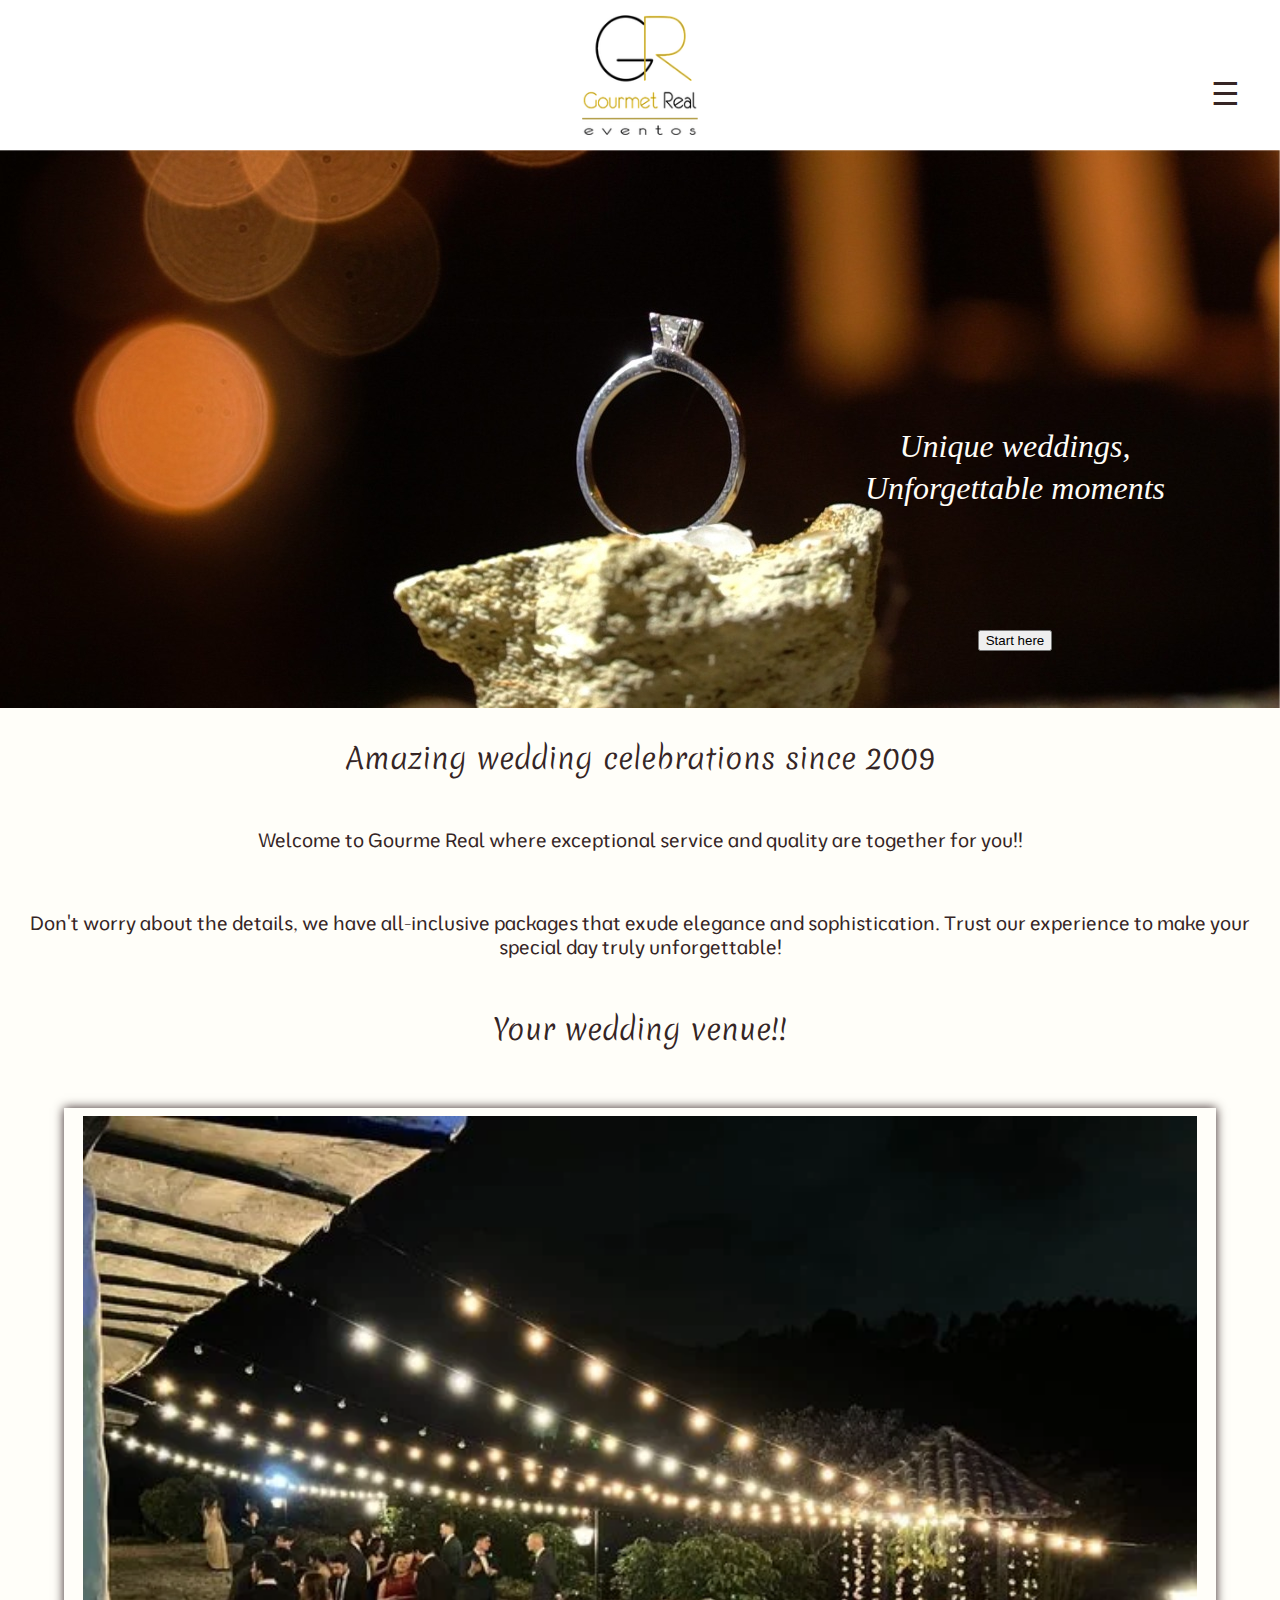
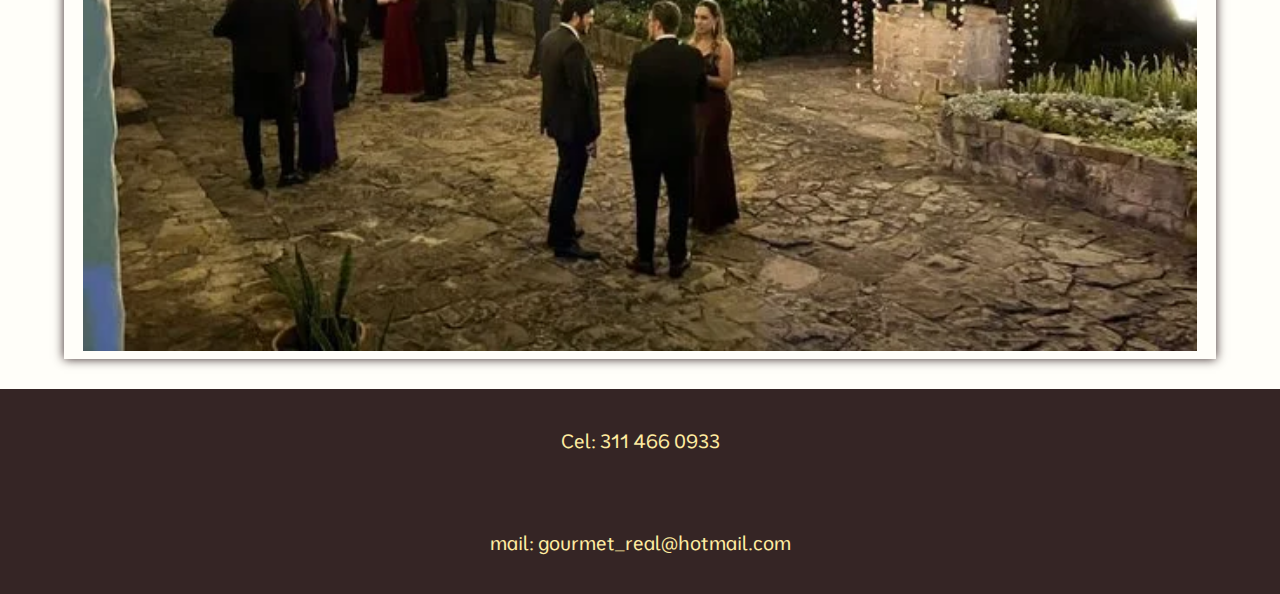
==== index.html @ cccefc95 "update" ====
<!DOCTYPE html>
<html lang="en">

<head>
    <meta charset="UTF-8">
    <meta name="viewport" content="width=device-width, initial-scale=1.0">
    <title>"WDD 131 - Project - Alexandra Suarez".</title>
    <meta name="author" content="Alexandra Suárez">
    <meta name="description"
        content="Final project applying all concepts learned in this course ">
    <link rel="preconnect" href="https://fonts.googleapis.com">
    <link rel="preconnect" href="https://fonts.gstatic.com" crossorigin>
    <link href="https://fonts.googleapis.com/css2?family=Merienda:wght@300..900&family=Moderustic:wght@300..800&family=Satisfy&display=swap" rel="stylesheet">
    <link rel="stylesheet" href="style/home.css">
    <link rel="stylesheet" href="style/home-large.css">
    <script src="script.js/home.js" defer></script>

</head>
<body>
    <header>
        <div class="container"></div>
        <img class="logo" src="images/logo3.png">
        <a id="menu" href="#"></a>
        <nav>
            <a href="#" id ="home">Home</a>
            <a href="#" id ="more"> More States</a>
            <a href="#" id ="gallery">Gallery</a>
        </nav>
    </header>
    <main>
        <section id="welcome">
            <section id="hero">
                <img src="images/CompromisoAnillo.webp" alt="ring" loading="lazy">
                <h1>Unique weddings,<br> Unforgettable moments</h1>
                <button>Start here</button>
            </section>
            <section>
                <h3>Amazing wedding celebrations since 2009</h3>
                <p>Welcome to Gourme Real where exceptional service and quality are together for you!!</p>
                <p>Don't worry about the details, we have all-inclusive packages that exude elegance and sophistication.
                    Trust our experience to make your special day truly unforgettable!</p>
                <h3> Your wedding venue!!</h3>
            </section>
        </section>    
        <section class="gallery">
               
        </section>
        <div id="firstimagen">
            <img src="images/pozoclaronight.webp">
         </div>

    </main>
    <footer>
        <p class="footertext">Cel: 311 466 0933</p>
        <p class="footertext">mail: gourmet_real@hotmail.com</p>
    </footer>


</body>

</html>
---- style/home.css ----
* {
    box-sizing: border-box;
}

body {
    margin: 0;
    background-color: #fffef9;
    color: #352525;
}

h1 {
    font-family: "caligraphy";
    font-style: oblique;
    font-size: 1.5em;
    font-weight: 200;
    color: #fffdf7;
}

h3 {
    font-family: "merienda";
    font-size: 1.8em;
    font-weight: 100;
    text-align: center;
}

p {
    font-family: "moderustic";
    font-size: 1.2em;
    text-align: center;
    padding: 20px 30px;


}

figcaption {
    font-family: "merienda";
}

header {

    background-color: #ffffff;
    display: flex;
    padding: 15px 20px;
    align-items: center;
    justify-content: space-between;
    color: #352525;
}

.logo {
    margin: auto;
    height: 120px;
}

#menu {
    text-decoration: none;
    position: relative;
    display: block;

}

nav a {
    font-family: "merienda";
    color: #352525;
    font-size: 1.1em;
    text-decoration: none;
    padding: 40px;
}

nav {
    display: none;
    text-decoration: none;
    position: absolute;
    top: 90px;
    right: 20px;
    background-color: #ffeca1;
    list-style-type: none;
    padding: 25px;



}

nav a:hover {
    background-color: #ffe88d;
    border-radius: 4px;
    padding: 7px;
}

#menu::before {
    content: "☰";
    font-size: 2em;
    color: #352525;
    position: absolute;
    z-index: 1;
    right: 20px;
}

.show {
    display: flex;
    flex-direction: column;
}

#menu.show::before {
    content: "X";
    font-family: "arial";
    position: absolute;

}


#hero {
    display: flex;
    flex-direction: column;
    align-items: center;
    justify-content: center;
    text-align: center;
    height: 90%;


}

#hero h1 {
    position: absolute;
    top: 28%;
    line-height: 1.3;

}

#hero button {
    position: absolute;
    top: 105%;

}

#firstimagen {
    display: block;
    margin: 30px auto;
    height: auto;
    width: 90%;
    padding: 8px;
    box-shadow: 0 0px 10px #352525;

}
#firstimagen img{
    display: block;
    margin: auto;
    width: 98%;
}


.gallery {
    display: grid;
    grid-template-columns: 1fr;
    gap: 2rem;
    margin-bottom: 10px;



}



.gallery img {
    display: grid;
    grid-template-columns: 1fr;
    width: 100%;
    padding: 8px;
    box-shadow: 0 0px 10px #352525;


}

.gallery figcaption {
    font-size: 0.8rem;
}

footer {
    display: flex;
    flex-direction: column;
    align-items: center;
    justify-content: center;
    background-color: #352525;
    font-size: 1rem;
    color: #ffeca1;
    text-align: center;




}
---- style/home-large.css ----
@media only screen and (min-width: 600px) {

    #hero h1 {

        margin-left: 750px;
        top: 45%;
        font-size: 2rem;


    }

    #hero button {
        top: 70%;
        margin-left: 750px;

    }
    

    
    
    
    .gallery {
        grid-template-columns: repeat(auto-fill, minmax(400px, 1fr));

    }
}
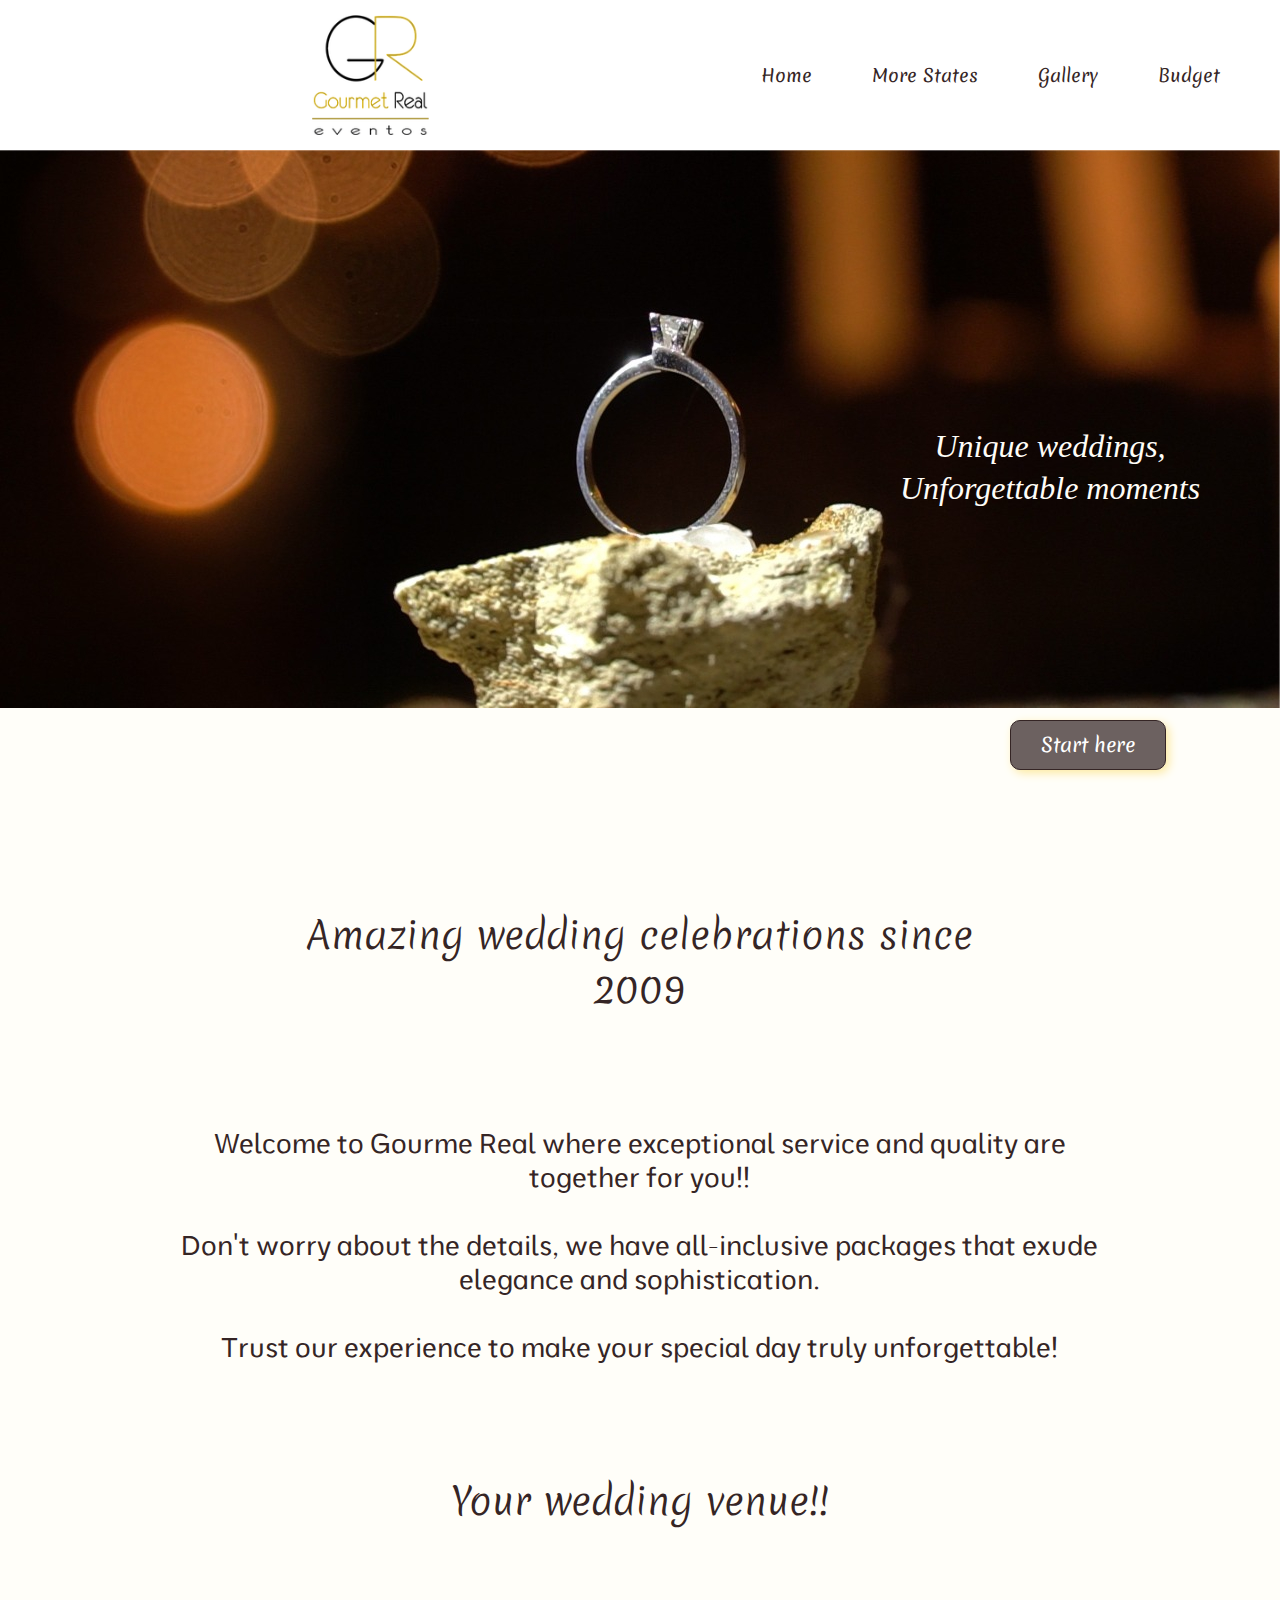
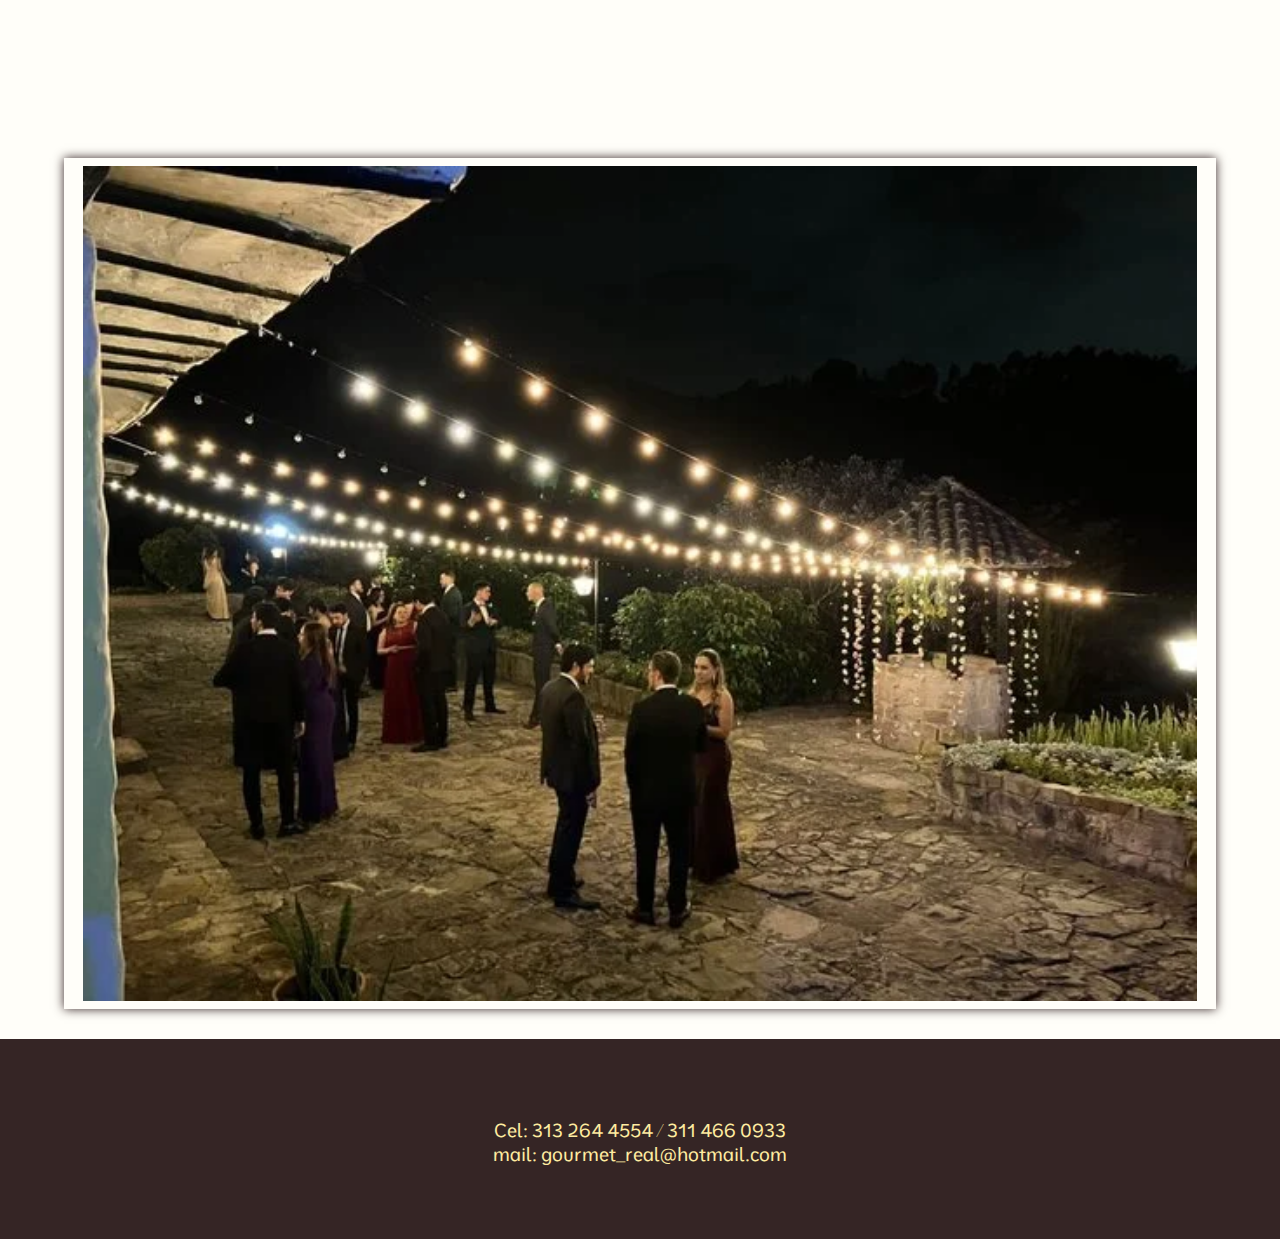
==== commit a5794897: "update2" ====
--- a/index.html
+++ b/index.html
@@ -6,25 +6,28 @@
     <meta name="viewport" content="width=device-width, initial-scale=1.0">
     <title>"WDD 131 - Project - Alexandra Suarez".</title>
     <meta name="author" content="Alexandra Suárez">
-    <meta name="description"
-        content="Final project applying all concepts learned in this course ">
+    <meta name="description" content="Final project applying all concepts learned in this course ">
     <link rel="preconnect" href="https://fonts.googleapis.com">
     <link rel="preconnect" href="https://fonts.gstatic.com" crossorigin>
-    <link href="https://fonts.googleapis.com/css2?family=Merienda:wght@300..900&family=Moderustic:wght@300..800&family=Satisfy&display=swap" rel="stylesheet">
+    <link
+        href="https://fonts.googleapis.com/css2?family=Merienda:wght@300..900&family=Moderustic:wght@300..800&family=Satisfy&display=swap"
+        rel="stylesheet">
     <link rel="stylesheet" href="style/home.css">
     <link rel="stylesheet" href="style/home-large.css">
     <script src="script.js/home.js" defer></script>
 
 </head>
+
 <body>
     <header>
         <div class="container"></div>
         <img class="logo" src="images/logo3.png">
         <a id="menu" href="#"></a>
         <nav>
-            <a href="#" id ="home">Home</a>
-            <a href="#" id ="more"> More States</a>
-            <a href="#" id ="gallery">Gallery</a>
+            <a href="#" id="home">Home</a>
+            <a href="#" id="more"> More States</a>
+            <a href="#" id="gallery">Gallery</a>
+            <a href="form.html" id="Budget">Budget</a>
         </nav>
     </header>
     <main>
@@ -32,27 +35,29 @@
             <section id="hero">
                 <img src="images/CompromisoAnillo.webp" alt="ring" loading="lazy">
                 <h1>Unique weddings,<br> Unforgettable moments</h1>
-                <button>Start here</button>
+                <form action="form.html">
+                    <button>Start here</button>
+                </form>
             </section>
-            <section>
+            <section class="text">
                 <h3>Amazing wedding celebrations since 2009</h3>
-                <p>Welcome to Gourme Real where exceptional service and quality are together for you!!</p>
-                <p>Don't worry about the details, we have all-inclusive packages that exude elegance and sophistication.
+                <p class="text">Welcome to Gourme Real where exceptional service and quality are together for you!!<br><br>Don't worry about the details, we have all-inclusive packages that exude elegance and sophistication.<br><br>
                     Trust our experience to make your special day truly unforgettable!</p>
+                
                 <h3> Your wedding venue!!</h3>
             </section>
-        </section>    
+        </section>
         <section class="gallery">
-               
+
         </section>
         <div id="firstimagen">
-            <img src="images/pozoclaronight.webp">
-         </div>
+            <img src="images/pozoclaronight.webp" loading="lazy">
+        </div>
 
     </main>
     <footer>
-        <p class="footertext">Cel: 311 466 0933</p>
-        <p class="footertext">mail: gourmet_real@hotmail.com</p>
+        <p id="footertext">Cel: 313 264 4554 / 311 466 0933<br>mail: gourmet_real@hotmail.com</p>
+        
     </footer>
 
 
--- a/style/home.css
+++ b/style/home.css
@@ -14,6 +14,7 @@
     font-size: 1.5em;
     font-weight: 200;
     color: #fffdf7;
+
 }
 
 h3 {
@@ -24,10 +25,22 @@
 }
 
 p {
+
+    text-align: center;
     font-family: "moderustic";
-    font-size: 1.2em;
+    font-size: 1.3em;
+    color: #352525;
+
+}
+
+.text {
+    font-family: "moderustic";
+    font-size: 1.1em;
     text-align: center;
     padding: 20px 30px;
+    color: #352525;
+
+
 
 
 }
@@ -63,27 +76,26 @@
     color: #352525;
     font-size: 1.1em;
     text-decoration: none;
-    padding: 40px;
+    padding: 30px;
+    margin: 0px;
+
 }
 
 nav {
     display: none;
     text-decoration: none;
     position: absolute;
-    top: 90px;
+    top: 75px;
     right: 20px;
     background-color: #ffeca1;
     list-style-type: none;
-    padding: 25px;
-
-
-
+    padding: 10px;
 }
 
 nav a:hover {
-    background-color: #ffe88d;
+    background-color: #35252513;
     border-radius: 4px;
-    padding: 7px;
+
 }
 
 #menu::before {
@@ -91,13 +103,15 @@
     font-size: 2em;
     color: #352525;
     position: absolute;
-    z-index: 1;
-    right: 20px;
+    z-index: 2;
+    right: 5px;
+
 }
 
 .show {
     display: flex;
     flex-direction: column;
+
 }
 
 #menu.show::before {
@@ -105,23 +119,28 @@
     font-family: "arial";
     position: absolute;
 
+
 }
 
 
 #hero {
+
     display: flex;
+    width: 100%;
     flex-direction: column;
     align-items: center;
     justify-content: center;
     text-align: center;
-    height: 90%;
-
-
-}
+
+
+
+
+}
+
 
 #hero h1 {
     position: absolute;
-    top: 28%;
+    top: 30%;
     line-height: 1.3;
 
 }
@@ -129,8 +148,20 @@
 #hero button {
     position: absolute;
     top: 105%;
-
-}
+    left: 110px;
+    font-size: 1.2em;
+    padding: 10px 30px;
+    border-radius: 10px;
+    border: 0.1px solid #352525;
+    box-shadow: 3px 3px 10px #fce99e;
+    background-color: #352525b9;
+    color: #ffffff;
+    font-family: "merienda";
+
+
+
+}
+
 
 #firstimagen {
     display: block;
@@ -141,7 +172,8 @@
     box-shadow: 0 0px 10px #352525;
 
 }
-#firstimagen img{
+
+#firstimagen img {
     display: block;
     margin: auto;
     width: 98%;
@@ -152,7 +184,8 @@
     display: grid;
     grid-template-columns: 1fr;
     gap: 2rem;
-    margin-bottom: 10px;
+    justify-items: center;
+    margin-bottom: 10px auto;
 
 
 
@@ -166,26 +199,30 @@
     width: 100%;
     padding: 8px;
     box-shadow: 0 0px 10px #352525;
+    
 
 
 }
 
 .gallery figcaption {
+    
     font-size: 0.8rem;
 }
 
 footer {
-    display: flex;
+    display: block;
     flex-direction: column;
     align-items: center;
     justify-content: center;
     background-color: #352525;
-    font-size: 1rem;
+    font-family: "moderustic";
+    font-size: 0.9rem;
+    text-align: center;
+    height: 200px;
+    padding-top: 60px;
+
+}
+
+#footertext {
     color: #ffeca1;
-    text-align: center;
-
-
-
-
-}
-
+}--- a/style/home-large.css
+++ b/style/home-large.css
@@ -1,26 +1,75 @@
-@media only screen and (min-width: 600px) {
+@media only screen and (min-width: 500px) {
 
     #hero h1 {
 
-        margin-left: 750px;
+        margin-left: 900px;
         top: 45%;
         font-size: 2rem;
 
 
     }
 
+    #hero {
+        align-items: normal;
+    }
+
+
     #hero button {
-        top: 70%;
-        margin-left: 750px;
+        top: 80%;
+        margin-left: 900px;
 
     }
-    
 
-    
-    
-    
-    .gallery {
-        grid-template-columns: repeat(auto-fill, minmax(400px, 1fr));
+    nav {
+        display: flex;
+        position: static;
+        background-color: white;
 
     }
+
+    nav a:hover {
+        background-color: white;
+        border-bottom: 1.3px solid #fed224;
+
+    }
+
+    #menu {
+        display: none;
+
+    }
+
+
+
+
+
+    .gallery {
+        grid-template-columns: repeat(auto-fill, minmax(300px, 1fr));
+        
+        
+
+    }
+
+    .gallery img {
+        
+        width: 100%;
+        height: 400px;
+        object-fit: cover;
+        padding: 8px;
+        box-shadow: 0 0px 10px #352525;
+
+    }
+
+    h3 {
+        width: 70%;
+        margin: 90px auto;
+    }
+
+    .text {
+        width: 90%;
+        margin: 90px auto;
+        font-size: 1.3em;
+
+    }
+
+
 }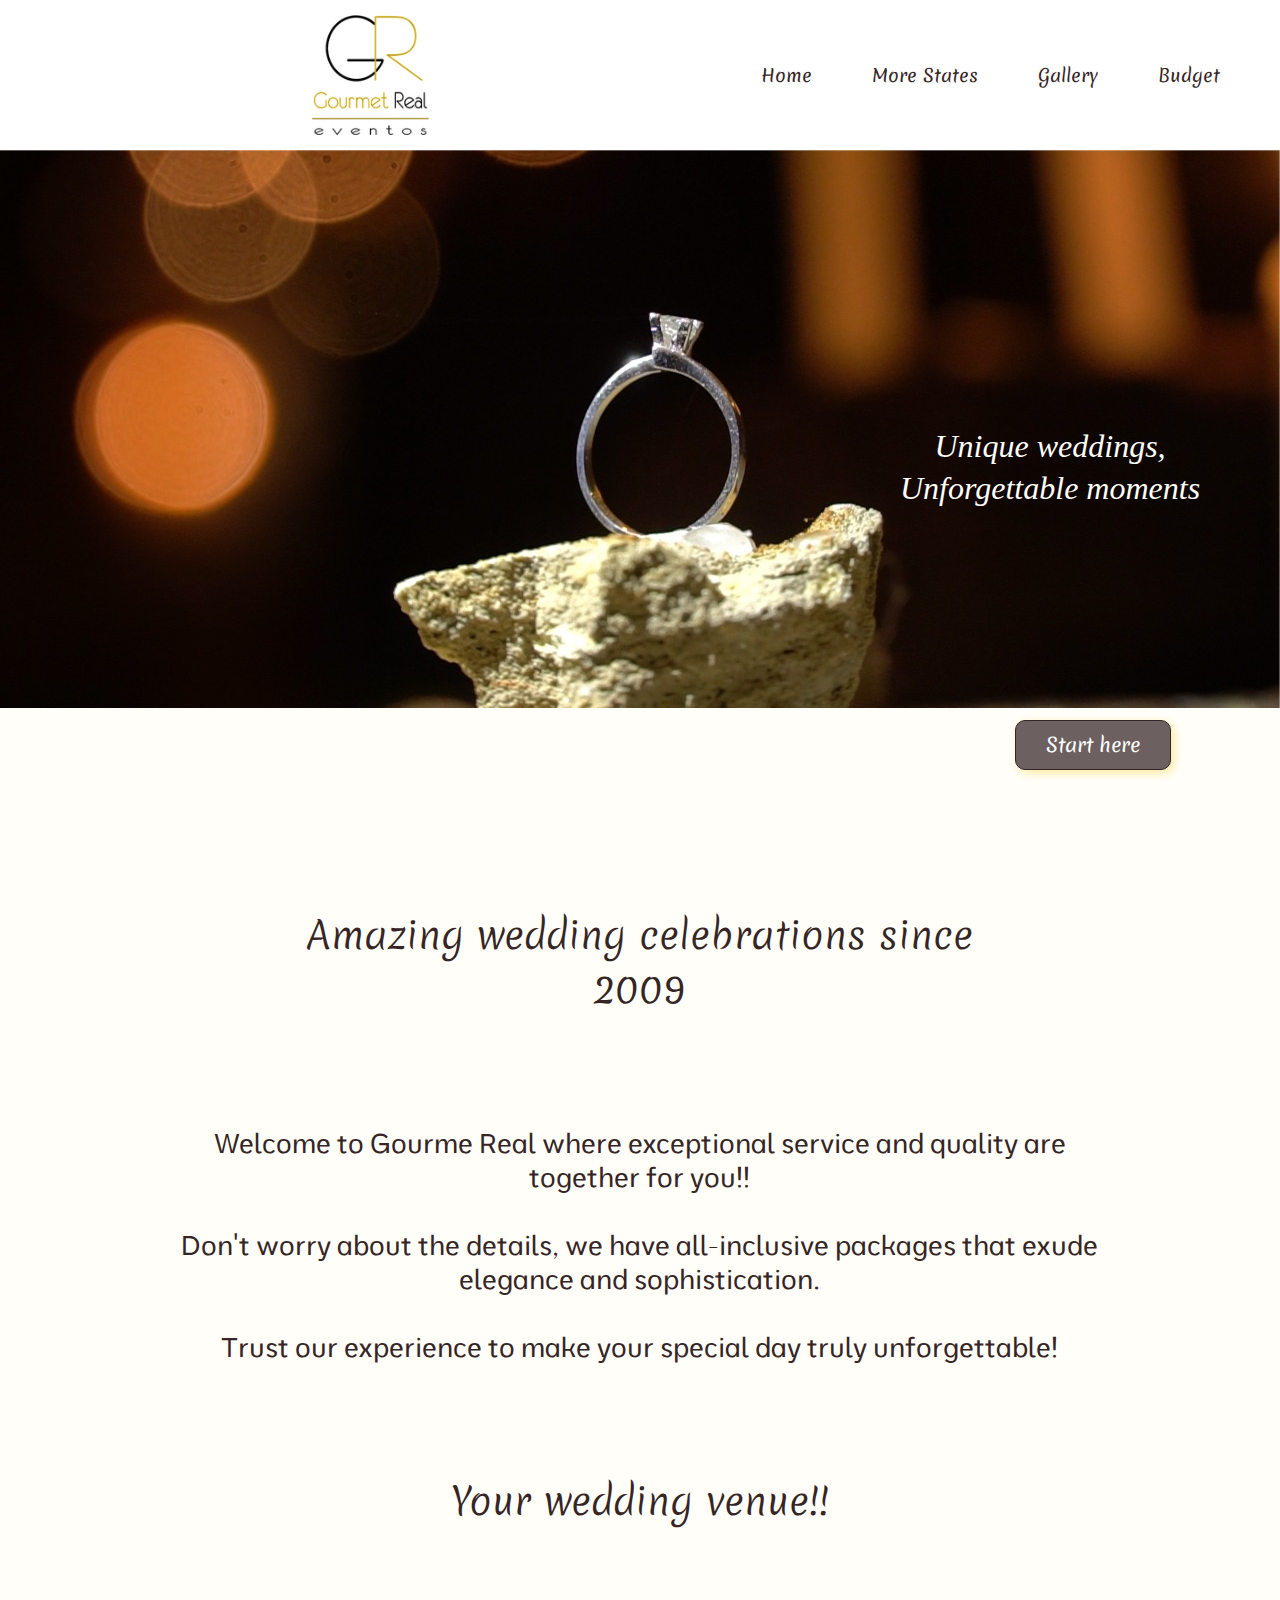
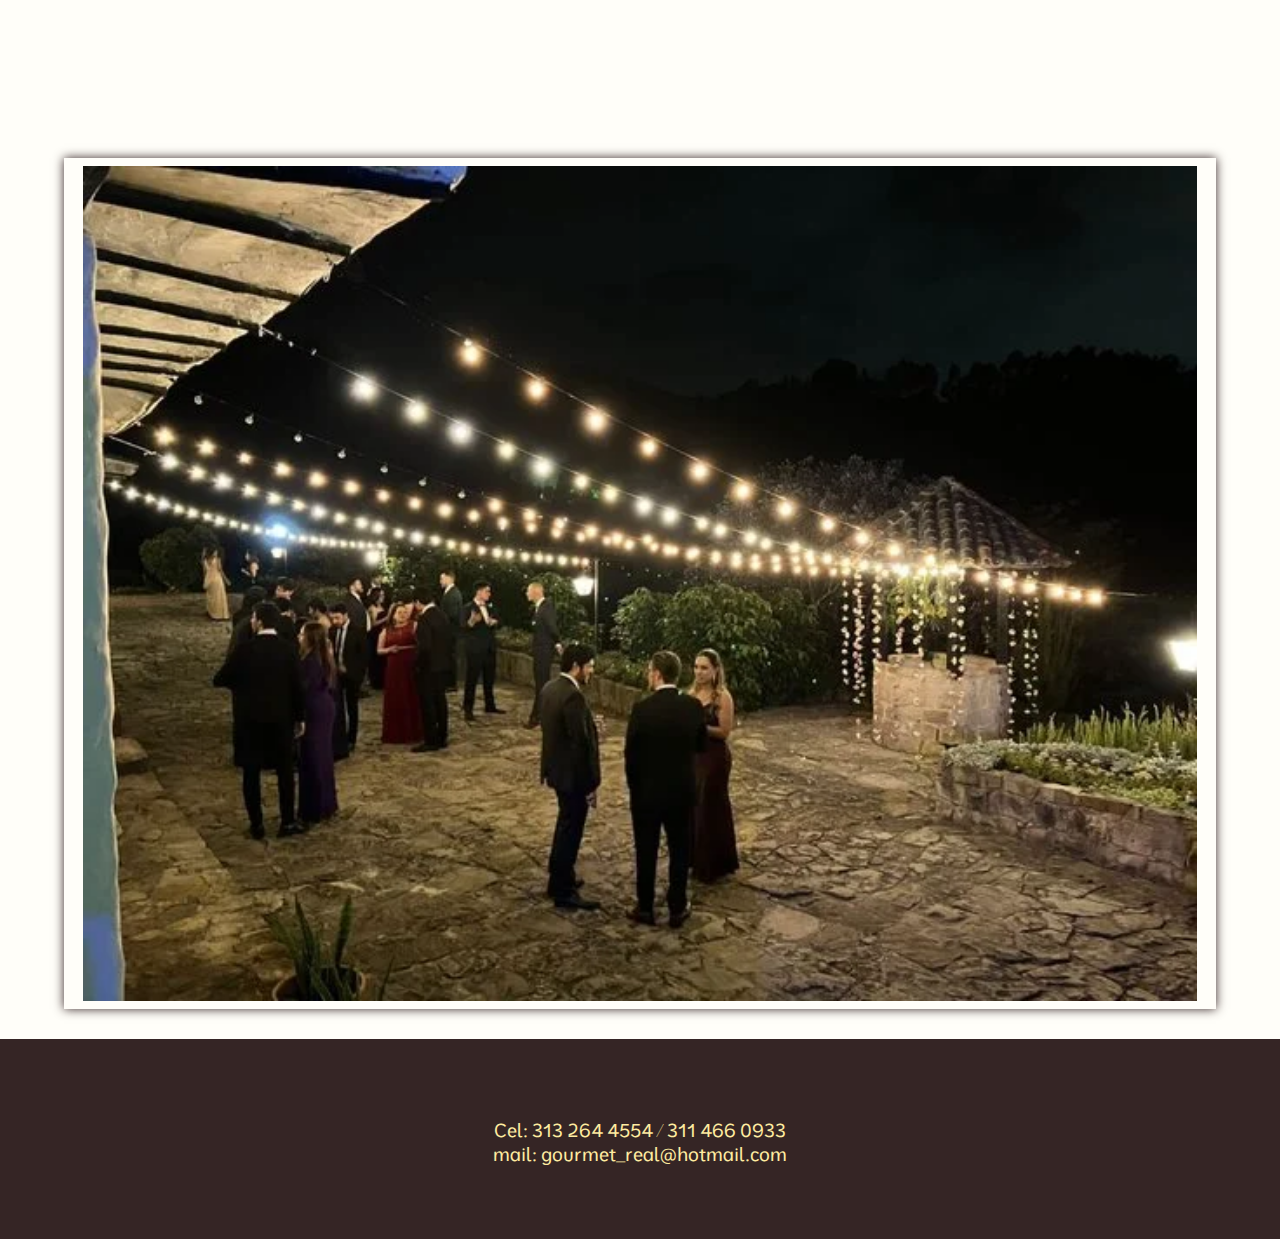
==== commit 7fbf76f3: "update5" ====
--- a/index.html
+++ b/index.html
@@ -21,7 +21,7 @@
 <body>
     <header>
         <div class="container"></div>
-        <img class="logo" src="images/logo3.png">
+        <img class="logo" src="images/logo3.png" alt="logo">
         <a id="menu" href="#"></a>
         <nav>
             <a href="#" id="home">Home</a>
--- a/style/home.css
+++ b/style/home.css
@@ -147,8 +147,8 @@
 
 #hero button {
     position: absolute;
-    top: 105%;
-    left: 110px;
+    top: 60%;
+    left: 115px;
     font-size: 1.2em;
     padding: 10px 30px;
     border-radius: 10px;
@@ -199,13 +199,13 @@
     width: 100%;
     padding: 8px;
     box-shadow: 0 0px 10px #352525;
-    
+
 
 
 }
 
 .gallery figcaption {
-    
+
     font-size: 0.8rem;
 }
 
--- a/style/home-large.css
+++ b/style/home-large.css
@@ -40,8 +40,6 @@
 
 
 
-
-
     .gallery {
         grid-template-columns: repeat(auto-fill, minmax(300px, 1fr));
         
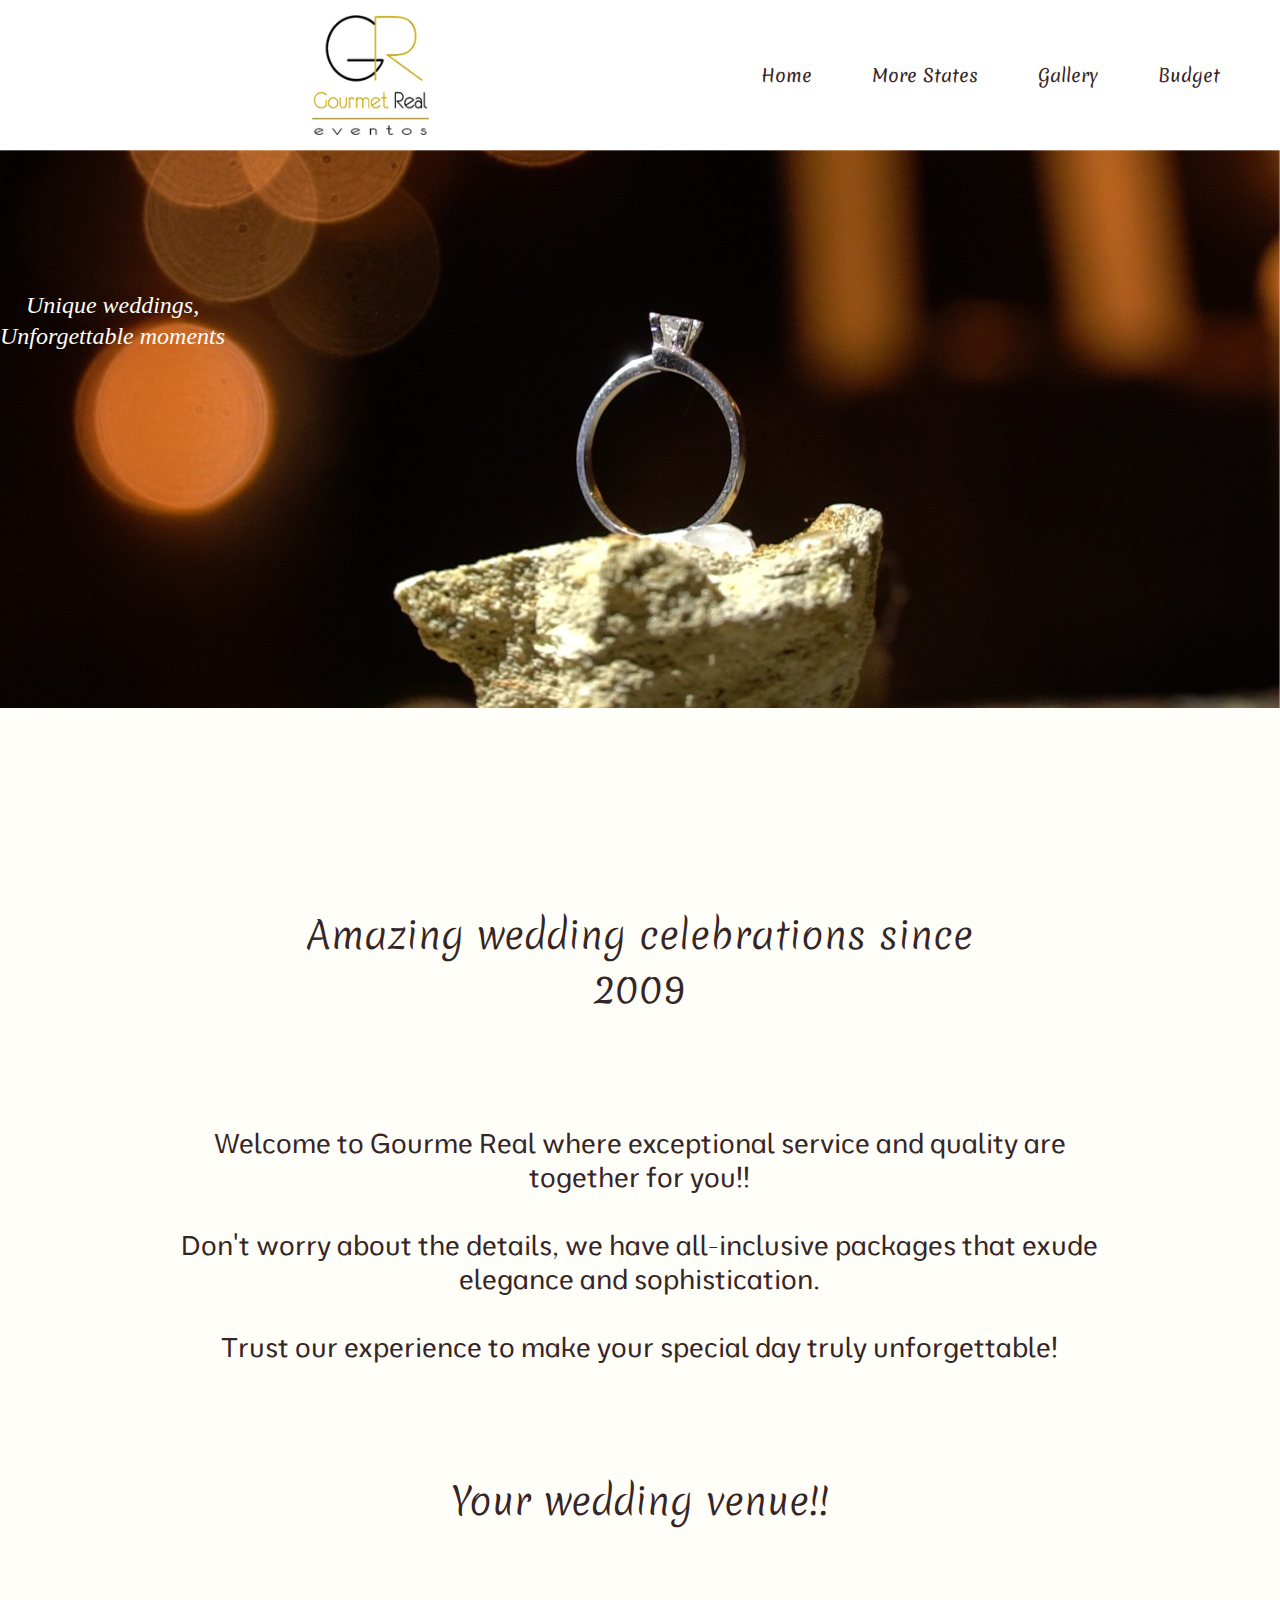
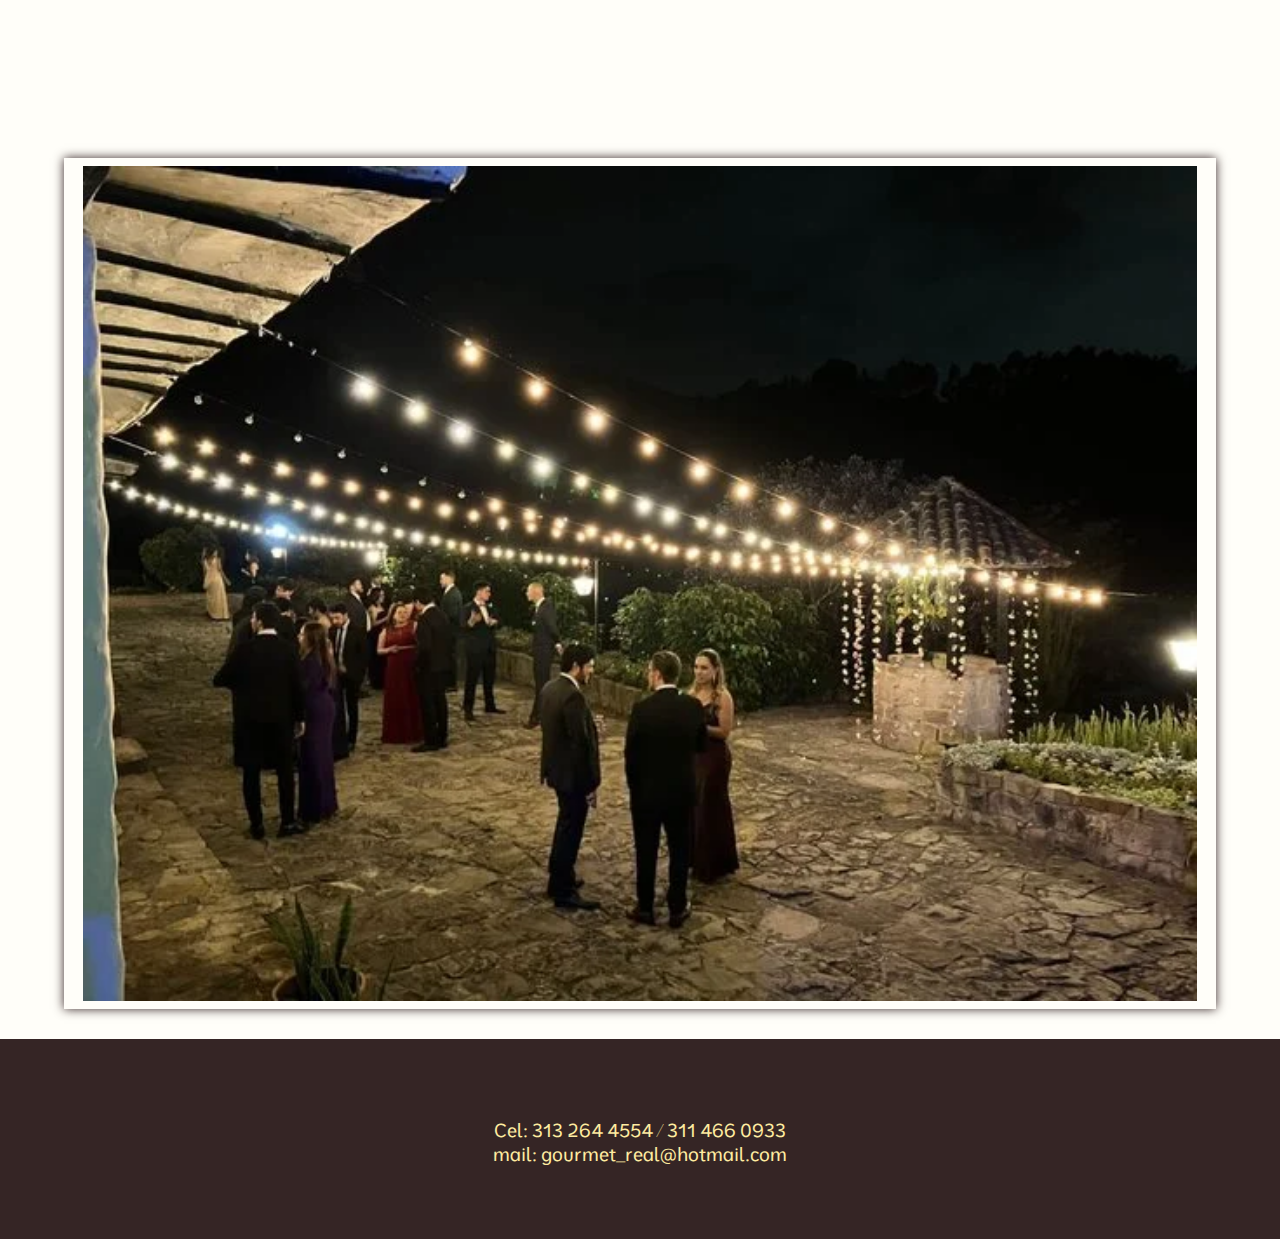
==== commit 83f09386: "delete button" ====
--- a/index.html
+++ b/index.html
@@ -34,16 +34,18 @@
         <section id="welcome">
             <section id="hero">
                 <img src="images/CompromisoAnillo.webp" alt="ring" loading="lazy">
-                <h1>Unique weddings,<br> Unforgettable moments</h1>
-                <form action="form.html">
+                <h2>Unique weddings,<br> Unforgettable moments</h2>
+                <!-- <form action="form.html">
                     <button>Start here</button>
-                </form>
+                </form> -->
             </section>
             <section class="text">
                 <h3>Amazing wedding celebrations since 2009</h3>
-                <p class="text">Welcome to Gourme Real where exceptional service and quality are together for you!!<br><br>Don't worry about the details, we have all-inclusive packages that exude elegance and sophistication.<br><br>
+                <p class="text">Welcome to Gourme Real where exceptional service and quality are together for
+                    you!!<br><br>Don't worry about the details, we have all-inclusive packages that exude elegance and
+                    sophistication.<br><br>
                     Trust our experience to make your special day truly unforgettable!</p>
-                
+
                 <h3> Your wedding venue!!</h3>
             </section>
         </section>
@@ -57,7 +59,7 @@
     </main>
     <footer>
         <p id="footertext">Cel: 313 264 4554 / 311 466 0933<br>mail: gourmet_real@hotmail.com</p>
-        
+
     </footer>
 
 
--- a/style/home.css
+++ b/style/home.css
@@ -8,7 +8,7 @@
     color: #352525;
 }
 
-h1 {
+h2 {
     font-family: "caligraphy";
     font-style: oblique;
     font-size: 1.5em;
@@ -122,45 +122,38 @@
 
 }
 
-
 #hero {
-
     display: flex;
     width: 100%;
     flex-direction: column;
     align-items: center;
     justify-content: center;
     text-align: center;
-
-
-
-
-}
-
-
-#hero h1 {
+}
+
+#hero h2 {
     position: absolute;
     top: 30%;
     line-height: 1.3;
-
-}
-
-#hero button {
-    position: absolute;
-    top: 60%;
-    left: 115px;
+}
+
+
+button {
+
+    
+    
+    left: 110px;
     font-size: 1.2em;
-    padding: 10px 30px;
+    padding: 6px 30px;
     border-radius: 10px;
     border: 0.1px solid #352525;
     box-shadow: 3px 3px 10px #fce99e;
-    background-color: #352525b9;
+    background-color: #352525;
     color: #ffffff;
     font-family: "merienda";
-
-
-
-}
+}
+
+
 
 
 #firstimagen {
--- a/style/home-large.css
+++ b/style/home-large.css
@@ -16,7 +16,7 @@
 
     #hero button {
         top: 80%;
-        margin-left: 900px;
+        
 
     }
 
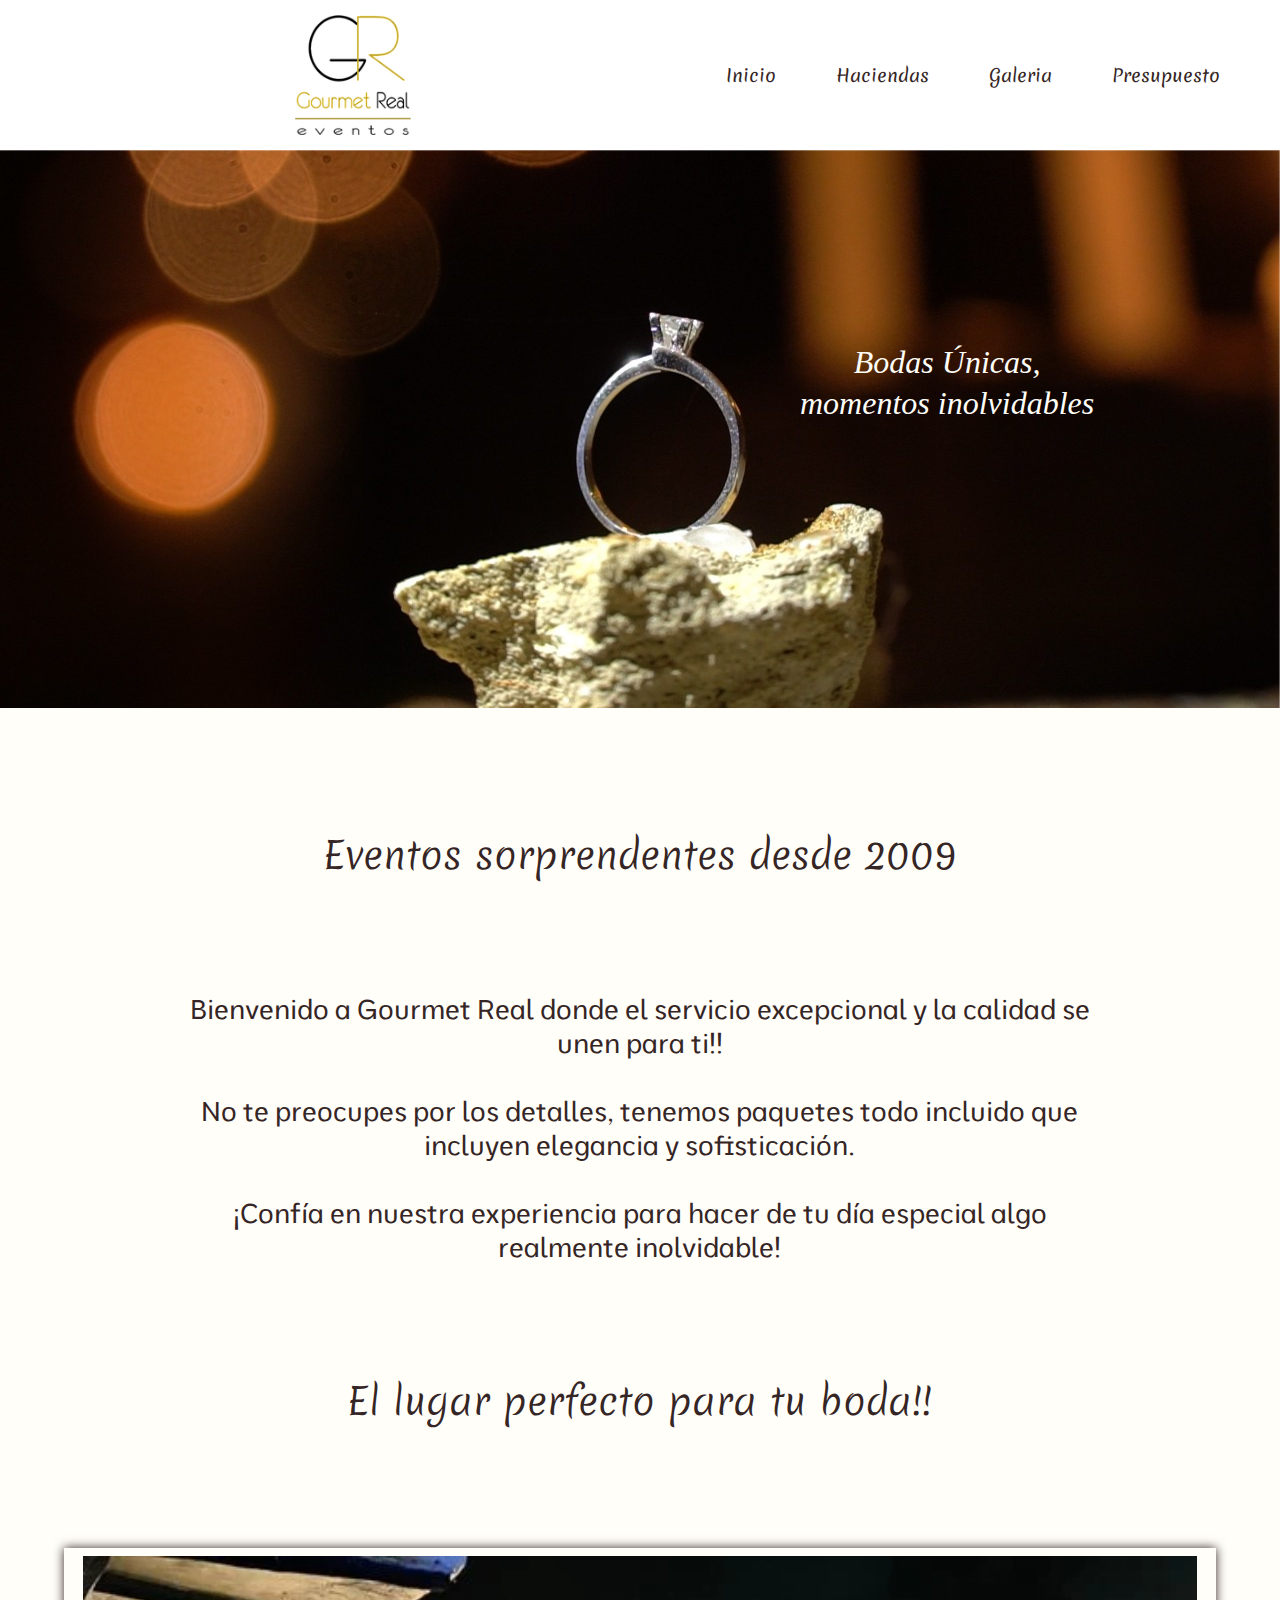
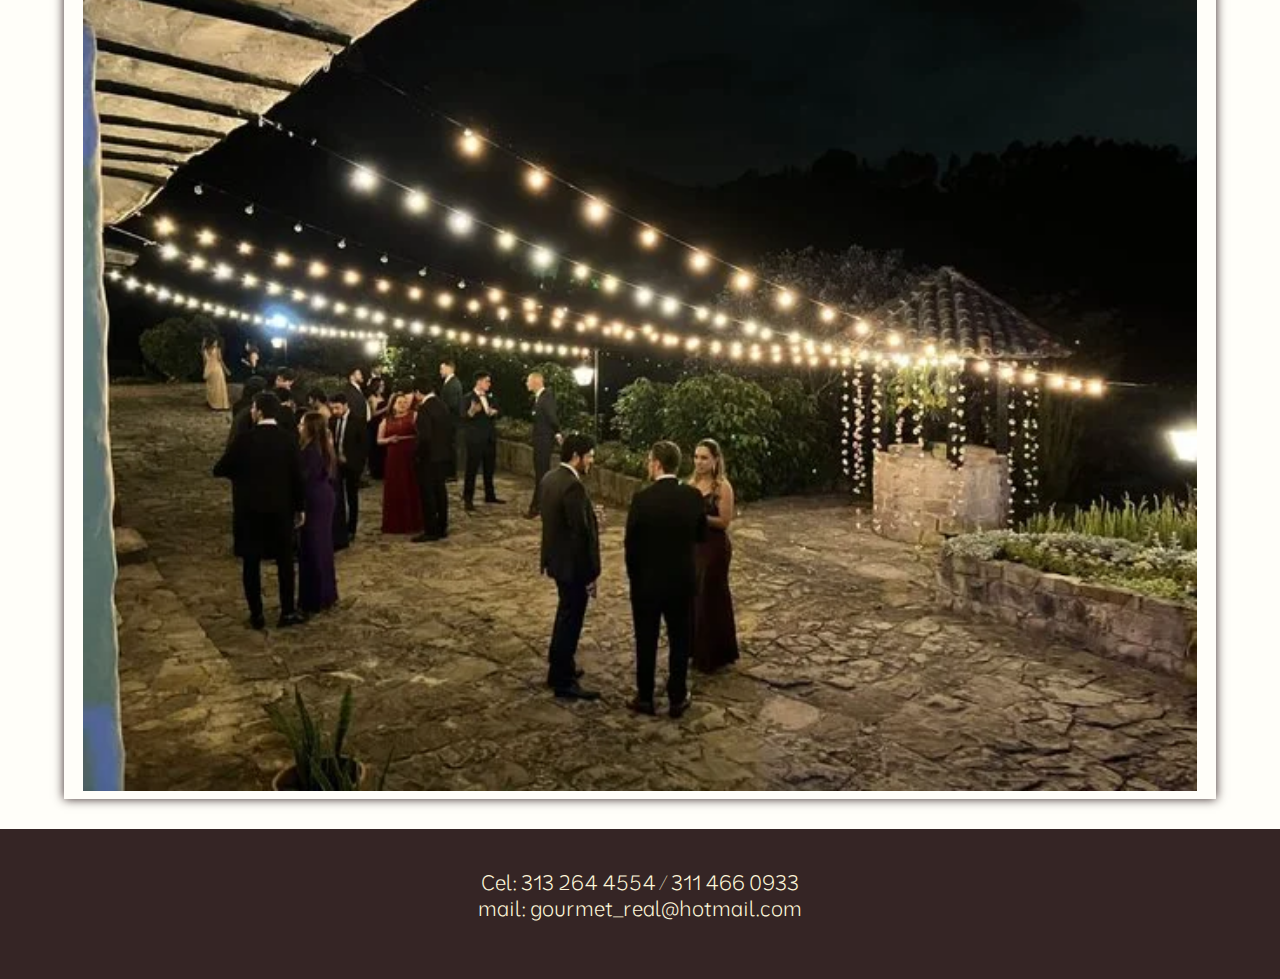
==== commit 7d73f947: "update espanol" ====
--- a/index.html
+++ b/index.html
@@ -24,29 +24,32 @@
         <img class="logo" src="images/logo3.png" alt="logo">
         <a id="menu" href="#"></a>
         <nav>
-            <a href="#" id="home">Home</a>
-            <a href="#" id="more"> More States</a>
-            <a href="#" id="gallery">Gallery</a>
-            <a href="form.html" id="Budget">Budget</a>
+            <a href="#" id="home">Inicio</a>
+            <a href="#" id="more"> Haciendas</a>
+            <a href="#" id="gallery">Galeria</a>
+            <a href="form.html" id="Budget">Presupuesto</a>
         </nav>
     </header>
     <main>
         <section id="welcome">
             <section id="hero">
                 <img src="images/CompromisoAnillo.webp" alt="ring" loading="lazy">
-                <h2>Unique weddings,<br> Unforgettable moments</h2>
+                <h2>Bodas Únicas,<br> momentos inolvidables</h2>
                 <!-- <form action="form.html">
                     <button>Start here</button>
                 </form> -->
             </section>
             <section class="text">
-                <h3>Amazing wedding celebrations since 2009</h3>
-                <p class="text">Welcome to Gourme Real where exceptional service and quality are together for
-                    you!!<br><br>Don't worry about the details, we have all-inclusive packages that exude elegance and
-                    sophistication.<br><br>
-                    Trust our experience to make your special day truly unforgettable!</p>
+                <h3>Eventos sorprendentes desde 2009</h3>
+                <p class="text">Bienvenido a Gourmet Real donde el servicio excepcional y la calidad se unen para
+                    ti!!<br><br>No te preocupes por los detalles, tenemos paquetes todo incluido que incluyen elegancia
+                    y sofisticación.
 
-                <h3> Your wedding venue!!</h3>
+                    <br><br>
+                    ¡Confía en nuestra experiencia para hacer de tu día especial algo realmente inolvidable!
+                </p>
+
+                <h3> El lugar perfecto para tu boda!!</h3>
             </section>
         </section>
         <section class="gallery">
--- a/style/home.css
+++ b/style/home.css
@@ -18,10 +18,12 @@
 }
 
 h3 {
+
     font-family: "merienda";
     font-size: 1.8em;
     font-weight: 100;
     text-align: center;
+
 }
 
 p {
@@ -137,8 +139,37 @@
     line-height: 1.3;
 }
 
-
-button {
+#firstimagen {
+    display: block;
+    margin: 30px auto;
+    height: auto;
+    width: 90%;
+    padding: 8px;
+    box-shadow: 0 0px 10px #352525;
+
+}
+
+#firstimagen img {
+    display: block;
+    margin: auto;
+    width: 98%;
+}
+
+footer {
+
+    background-color: #352525;
+    height: 150px;
+
+}
+
+footer #footertext {
+    color: #fff8db;
+    padding: 40px;
+    font-weight: 100;
+}
+
+
+/*button {
 
     
     
--- a/style/home-large.css
+++ b/style/home-large.css
@@ -1,9 +1,9 @@
 @media only screen and (min-width: 500px) {
 
-    #hero h1 {
+    #hero h2 {
 
-        margin-left: 900px;
-        top: 45%;
+        margin-left: 800px;
+        top: 35%;
         font-size: 2rem;
 
 
@@ -16,7 +16,7 @@
 
     #hero button {
         top: 80%;
-        
+
 
     }
 
@@ -42,13 +42,13 @@
 
     .gallery {
         grid-template-columns: repeat(auto-fill, minmax(300px, 1fr));
-        
-        
+
+
 
     }
 
     .gallery img {
-        
+
         width: 100%;
         height: 400px;
         object-fit: cover;
@@ -59,7 +59,7 @@
 
     h3 {
         width: 70%;
-        margin: 90px auto;
+        margin: 10px auto;
     }
 
     .text {
@@ -68,6 +68,6 @@
         font-size: 1.3em;
 
     }
-
+    
 
 }